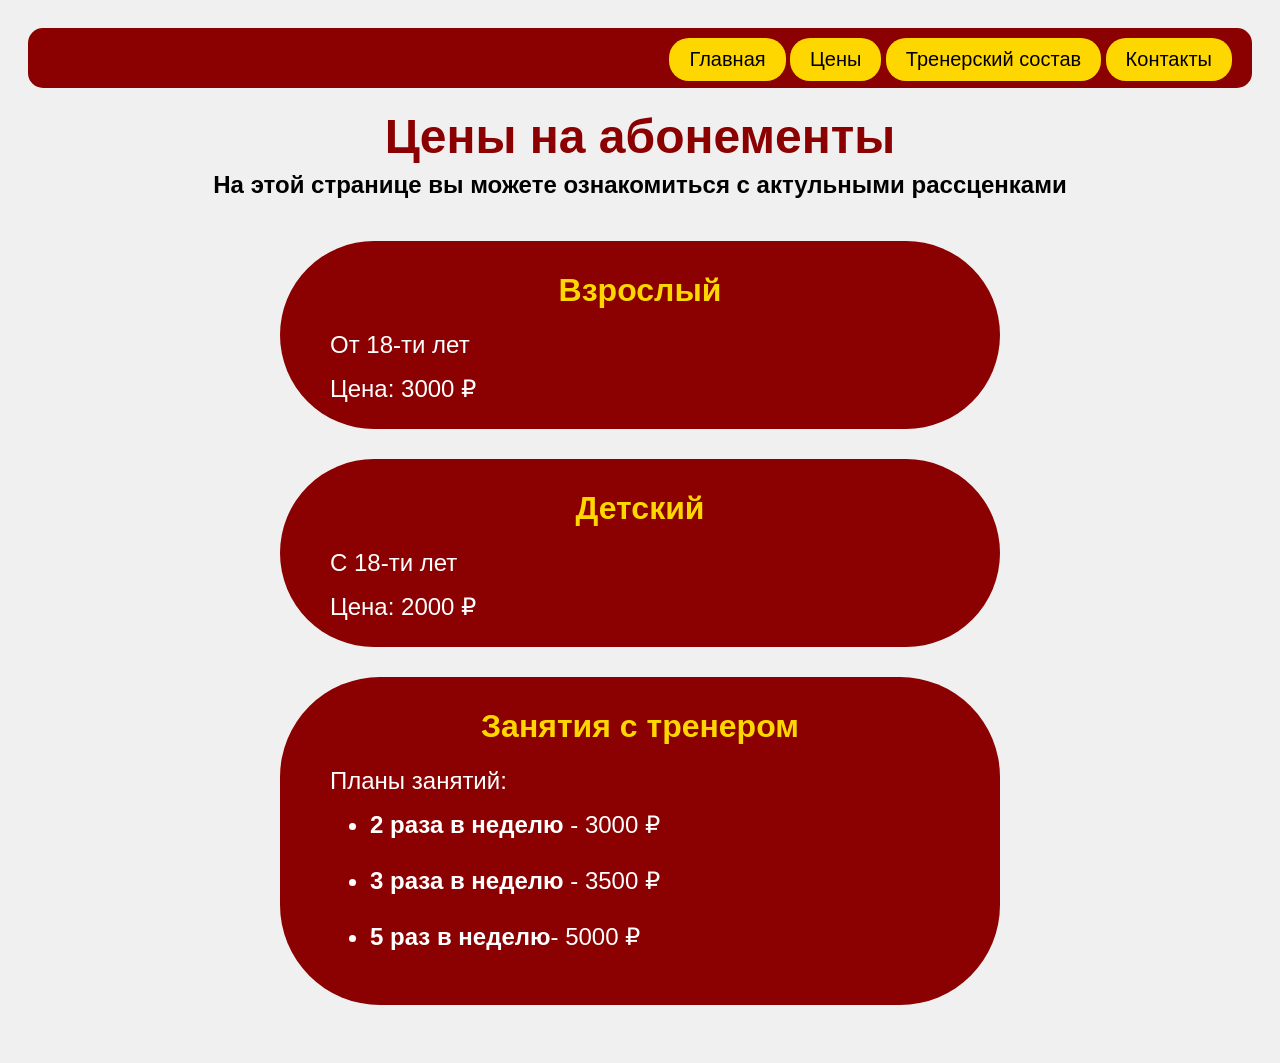
==== price.html @ 457a91e0 "Add files via upload" ====
<!DOCTYPE html>
<html lang="ru">
<head>
    <meta charset="UTF-8">
    <title>SPARTA - Цены</title>
    <link rel="stylesheet" href="style.css">
</head>
<body>
    <nav align = "right">
        <a href="index.html" class="btn">Главная</a>
        <a href="price.html" class="btn">Цены</a>
        <a href="coach.html" class="btn">Тренерский состав</a>
        <a href="contact.html" class="btn">Контакты</a>
    </nav>
    <main>
          <h1 align ='center' class = "title"><font size="7">Цeны на абонементы</font><br><font size = "5" color = "black">На этой странице вы можете ознакомиться с актульными рассценками</font></h1>
          <br>
        <div class="card">
            <h1 align="center">Взрослый</h1>
            <p class="right"><font size="5">От 18-ти лет</font></p>
            <p class="right"><font size="5">Цена: 3000 ₽</font></p>
        </div>
       
        <div class="card">
            <h1 align="center">Детский</h1>
            <p class="right"><font size="5">C 18-ти лет</font></p>
            <p class="right"><font size="5">Цена: 2000 ₽</font></p>
        </div>
        <div class="card">
            <h1 align="center">Занятия с тренером</h1>
            <p class="right"><font size="5" color="white">Планы занятий:</font></p>
            <ul class = "right">
            <font size = "5" color="white">
            <li><b>2 раза в неделю</b> - 3000 ₽</li>
            <br>
            <li><b>3 раза в неделю</b> - 3500 ₽</li>
            <br>
            <li><b>5 раз в неделю</b>- 5000 ₽</li>
            <br>
            </font>    
       </div>
    </main>
</body>
</html>
---- style.css ----
body {
    font-family: Arial, sans-serif;
    background: #f1f0f0;
    padding: 20px;
}
nav {
    width: 100%;
    height: 60px;
    background: #8B0000;
    padding: 0px;
    border-radius: 15px;
    margin-bottom: 10px;
}
.btn {
    display: inline-block;
    background: #ffd700;
    color: rgb(0, 0, 0);
    padding: 10px 20px;
    border-radius: 20px;
    text-decoration: none;
    transform: translateX(-20px) translateY(10px);
    font-size: 20px;
}


.title{
    color: #8B0000;

}

.mainphoto{

    transform: translateY(-40px);
}

IMG {
    border-radius: 90px;
    padding: 5px;
}

.logo{
    transform: translateY(-20px);
}

.sportcenter{
    transform: translateY(-45px);
}

.card-img-top {
    width: 685px;
    height: 585px;
    background: #8B0000;
    padding: 10px;
    border-radius: 100px;
    margin-bottom: 30px;
}

.names {
    transform: translateY(-45px);
    
}



h3 {
 background: #8B0000;
    padding: 10px;
    border-radius: 10px;
    margin-bottom: 30px;
    color: white;
    font-family: Arial, Helvetica, sans-serif ;
}

.card {
    width: 700px;
    background: #8B0000;
    padding: 10px;
    border-radius: 100px;
    margin-bottom: 30px;
    margin: 0 auto 30px auto;
}

.card1{
    width: 95%;
    height: 200px;
    background: #8B0000;
    padding: 15px;
    border-radius: 70px;
    margin: 0 auto 30px auto;
    transform: translateY(-30px);

}

.card2 {
    width: 850px;
    height: 570px;
    background: #8B0000;
    padding: 10px;
    border-radius: 100px;
    margin-bottom: 30px;
    margin: 5px;
}

.card3 {
    flex: 1;
    display: flex;
    display: inline-block;
    width: 32.4%;
    height: 210px;
    background: #8B0000;
    padding: 5px;
    border-radius: 100px;
    margin: 5px;
}

.container {
    display: flex;
    gap: 10px;
}


.right {
    transform: translateX(40px);
    color:white
}


.tginfo {
    transform: translateX(40px);
    color:white;
}

.emailinfo {
    color:white;
    font-size: 35px;

}

.numberinfo {
    color:white;
    font-size: 35px;

}

.map {
    display: flex;
    width: 60%;
    height: 780px;
    background: #8B0000;
    padding: 10px;
    border-radius: 100px;
    margin-bottom: 30px;


}

.btn:hover { background: #d4b504; }
h1 { color: #000000; }
h2 { color: #000000; }

h1 {color: #ffd700}
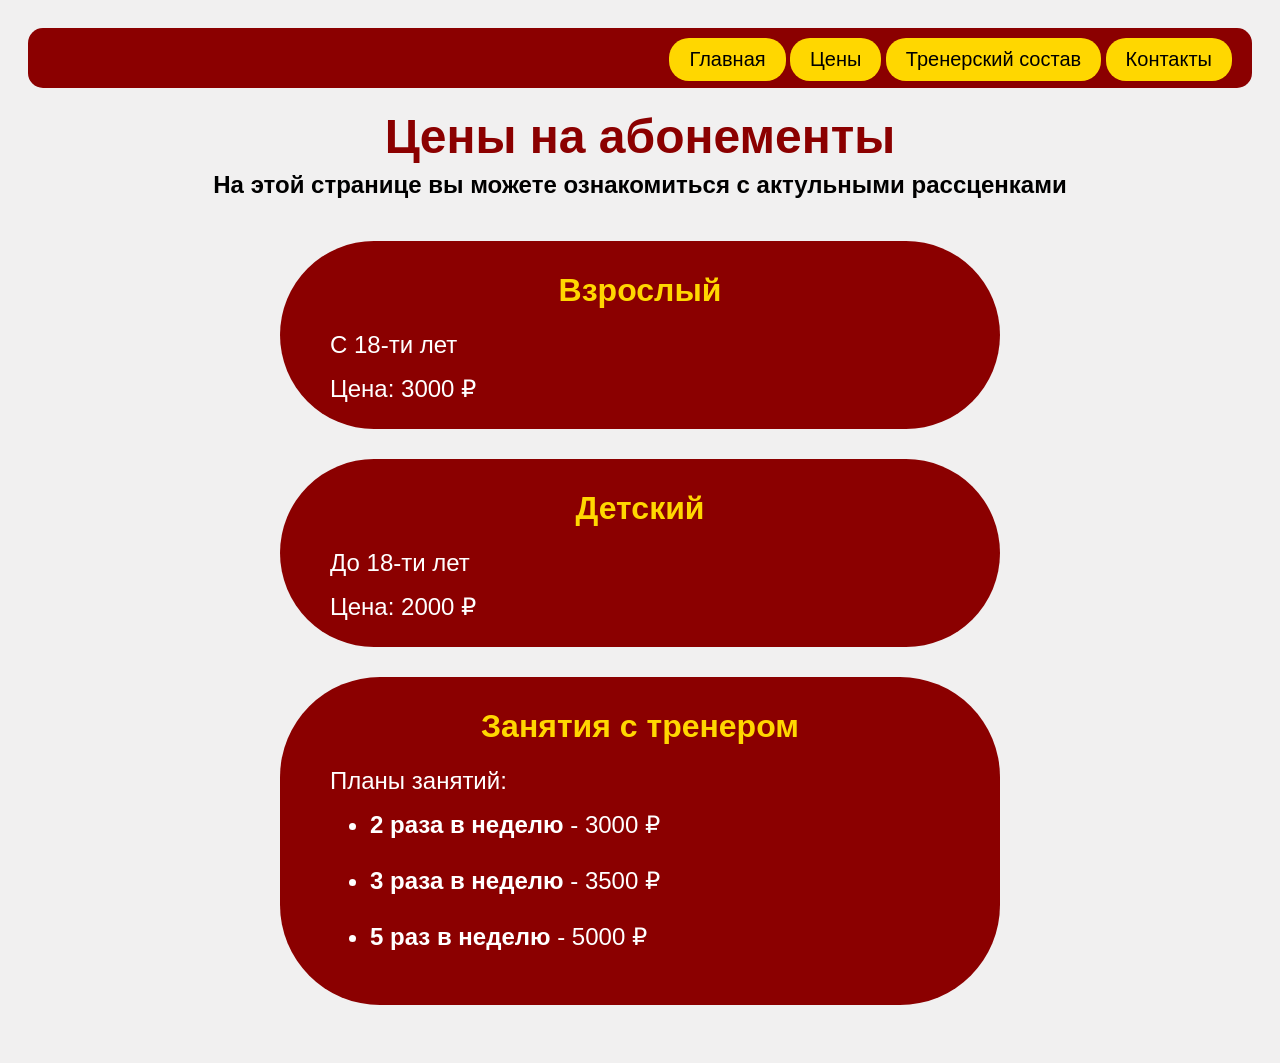
==== commit b6ddd88d: "Add files via upload" ====
--- a/price.html
+++ b/price.html
@@ -17,13 +17,13 @@
           <br>
         <div class="card">
             <h1 align="center">Взрослый</h1>
-            <p class="right"><font size="5">От 18-ти лет</font></p>
+            <p class="right"><font size="5">С 18-ти лет</font></p>
             <p class="right"><font size="5">Цена: 3000 ₽</font></p>
         </div>
        
         <div class="card">
             <h1 align="center">Детский</h1>
-            <p class="right"><font size="5">C 18-ти лет</font></p>
+            <p class="right"><font size="5">До 18-ти лет</font></p>
             <p class="right"><font size="5">Цена: 2000 ₽</font></p>
         </div>
         <div class="card">
@@ -35,7 +35,7 @@
             <br>
             <li><b>3 раза в неделю</b> - 3500 ₽</li>
             <br>
-            <li><b>5 раз в неделю</b>- 5000 ₽</li>
+            <li><b>5 раз в неделю</b> - 5000 ₽</li>
             <br>
             </font>    
        </div>
